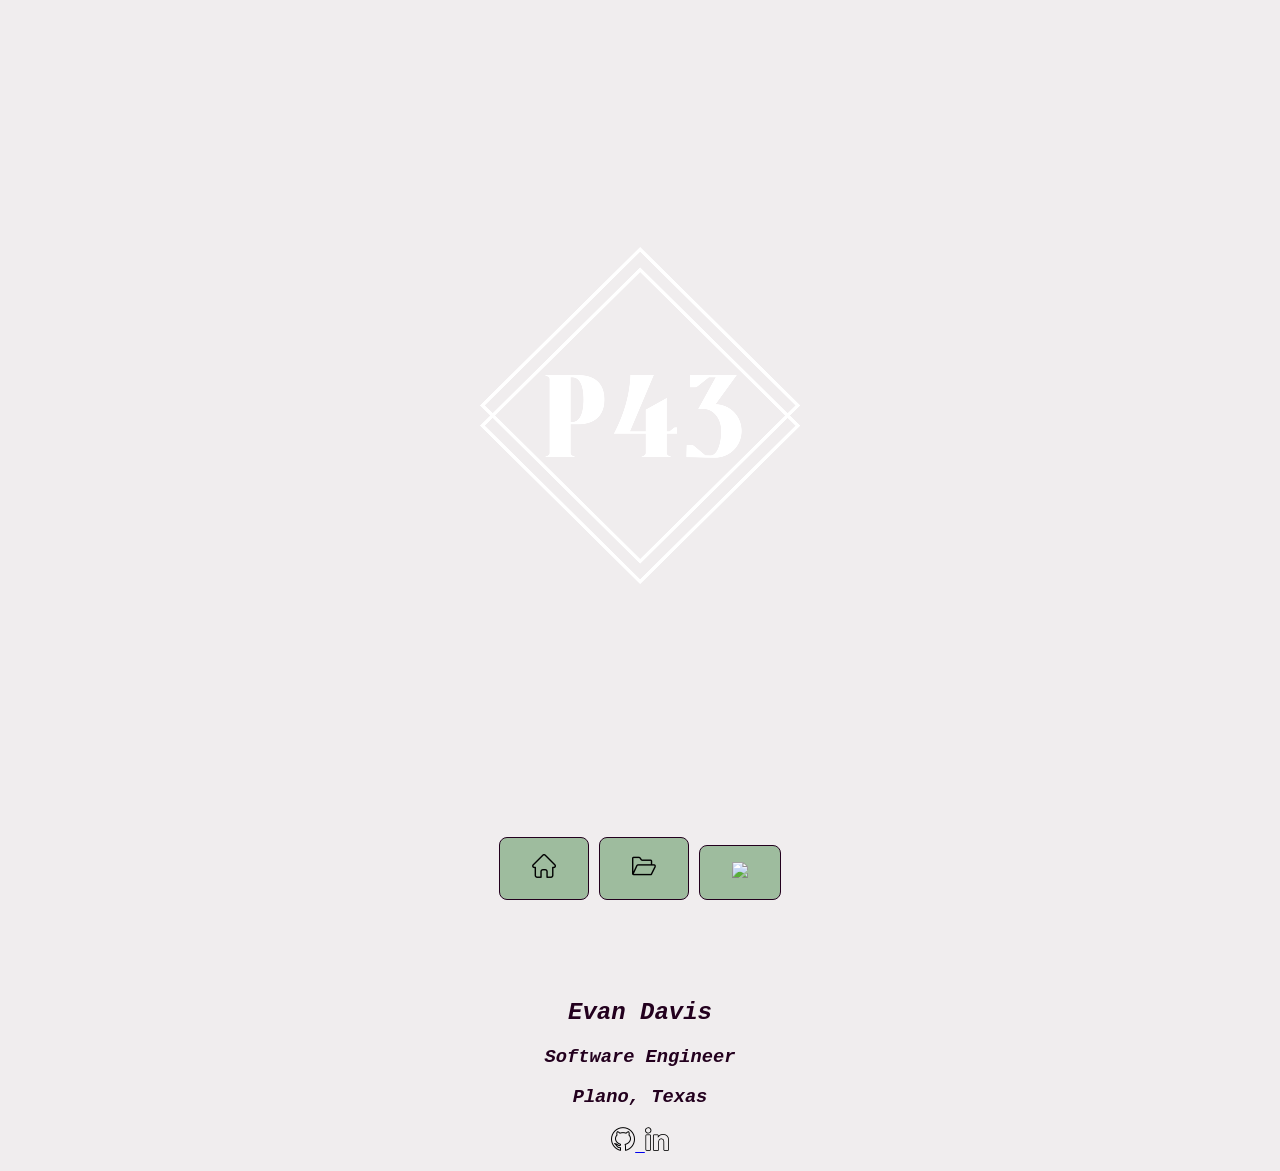
==== about.html @ 0b682a44 "Initial commit" ====
<!DOCTYPE html>
<html lang="en">
<head>
    <meta charset="UTF-8">
    <meta name="viewport" content="width=device-width, initial-scale=1.0">
    <link rel="stylesheet" href="/CSS/normalize.css">
    <link rel="stylesheet" href="/CSS/style.css">
    <title>Point 43</title>
</head>

<!--BG-Video-->
<header class="hero-container">
    <video autoplay muted loop playsinline id="bg-video">
        <source src="/Photo's/Bg-video.webm" type="video/webm">
    </video>
    <div class="overlay"></div>
    <img src="/Photo's/point43.png" class="hero-img">  
</header>

<!--Navigation Bar -->
<div class="scroll-section" id="navbar">
    <a id="button" href="/index.html">
        <img src="/Photo's/home.png" id="homepng">
    </a>
    <a id="button" href="/HTML/portfolio.html">
        <img src="/Photo's/folder.png" id="folderpng">
    </a>
    <a id="button" href="/HTML/about.html">
        <img src="/Photo's/user.png" id="userpng">
    </a>
</div>


<body>
    
</body>



<!--Footer-->
    <footer class="footer">
        <h2><i>Evan Davis</i></h2>
        <h3><i>Software Engineer</i></h3>
        <h3><i>Plano, Texas</i></h3>
        <a href="https://github.com/Point43">
            <img src="/Photo's/social.png">
        </a>
        <a href="https://www.linkedin.com/in/evan-davis-068a48363/">
            <img src="/Photo's/linkedin.png">
        </a>
    </footer>
<script src="/JS/script.js"></script>
</html>
---- CSS/style.css ----
/*HERO*/
.hero-container {
  position: relative;
  width: 100%;
  height: 100vh; /* Viewport Height */
  overflow: hidden;
  display: flex;
  justify-content: center;
  align-items: center;
}

#bg-video {
  position: absolute;
  top: 0;
  left: 0;
  width: 100%;
  height: 100%;
  z-index: -1;
  object-fit: cover;
}

/*Navigation styling*/
#navbar {
    text-align: center;
    position: sticky;
    z-index: 1000;
    bottom: 0;
    top: 0;
    justify-content: center;
}

/*Button Styling */
#button {
    background-color: #9ebc9e;
    border: 1px solid #23001e;
    padding: 16px 32px;
    text-align: center;
    text-decoration: none;
    display: inline-block;
    font-size: 16px;
    border-radius: 8px;
    align-items: center;
    transition-duration: 0.4s;
    max-width: 100%;
    object-fit: scale-down;
}

#button:hover {
   box-shadow: 0 12px 16px 0 rgba(0,0,0,0.24), 0 17px 50px 0 rgba(0,0,0,0.19);
   
}


body {
    background-color: #f0edee;
    font-family: 'Roboto mono', monospace;
    color: #23001e
}

/*Main Page Styling*/
.container {
    display: grid;
    grid-template-columns: repeat( 3, 1fr);
    gap: 20px;
    padding: 20px;
}
#container-grid{
    border: 4px solid #324e23;
    padding: 20px;
    border-radius: 10px;
}

.bio {
  display: flex;
  width: 100%;
}

.right-side {
  flex: 1;
  padding: 20px;
}

.bio-img {
  display: flex;
  justify-content: center;
  align-items: center; 
}

.headshot {
  border: 4px solid #23001e;
  border-radius: 4px;
}

.left-side {
  flex: 1;
  padding: 20px;
}

/*Portfolio Styling*/
.portfolio-container {
  display: grid;
  grid-template-columns: repeat(3, 1fr);
  column-gap: 30px;
  padding: 20px;
  align-items: center;
  row-gap: 20px;
  border-bottom: 4px solid #23001e;
  
}


.text-wrapper {
  text-align: center;
}

#portfolio-content {
  display: grid;
  grid-template-columns: repeat(6, 1fr);
  gap: 20px;
  text-align: center;
  padding: 30px;
}

/*Column Border*/
#column2 {
  border-right: 4px solid #23001e;
}

#column4 {
  border-left: 4px solid #23001e;
}







/*Scroll Animation*/
.scroll-section {
  opacity: 0;
  filter: blur(5px);
  transform: translateX(-100%);
  transition: all 1s;
}

.scroll-section.show {
  opacity: 1;
  filter:blur(0);
  transform: translateX(0);
}

.scroll-section1 {
  opacity: 0;
  filter: blur(5px);
  transform: translateX(-100%);
  transition: all 2s;
}
.scroll-section1.show {
  opacity: 1;
  filter:blur(0);
  transform: translateX(0);
}

.scroll-section2 {
  opacity: 0;
  filter: blur(5px);
  transform: translateX(-100%);
  transition: all 1.5s;
}
.scroll-section2.show {
  opacity: 1;
  filter:blur(0);
  transform: translateX(0);
}

.scroll-section3 {
  opacity: 0;
  filter: blur(5px);
  transform: translateX(-100%);
  transition: all 1s;
}
.scroll-section3.show {
  opacity: 1;
  filter:blur(0);
  transform: translateX(0);
}

/*Footer Styling*/
.footer {
  text-align: center;
  padding: 1rem;
  color: #23001e;
  opacity: 0;
  filter: blur(5px);
  transform: translateY(-100%);
  transition: all 3s;
    
}

.footer.visible {
  opacity: 1;
  filter:blur(0);
  transform: translateY(0);
}
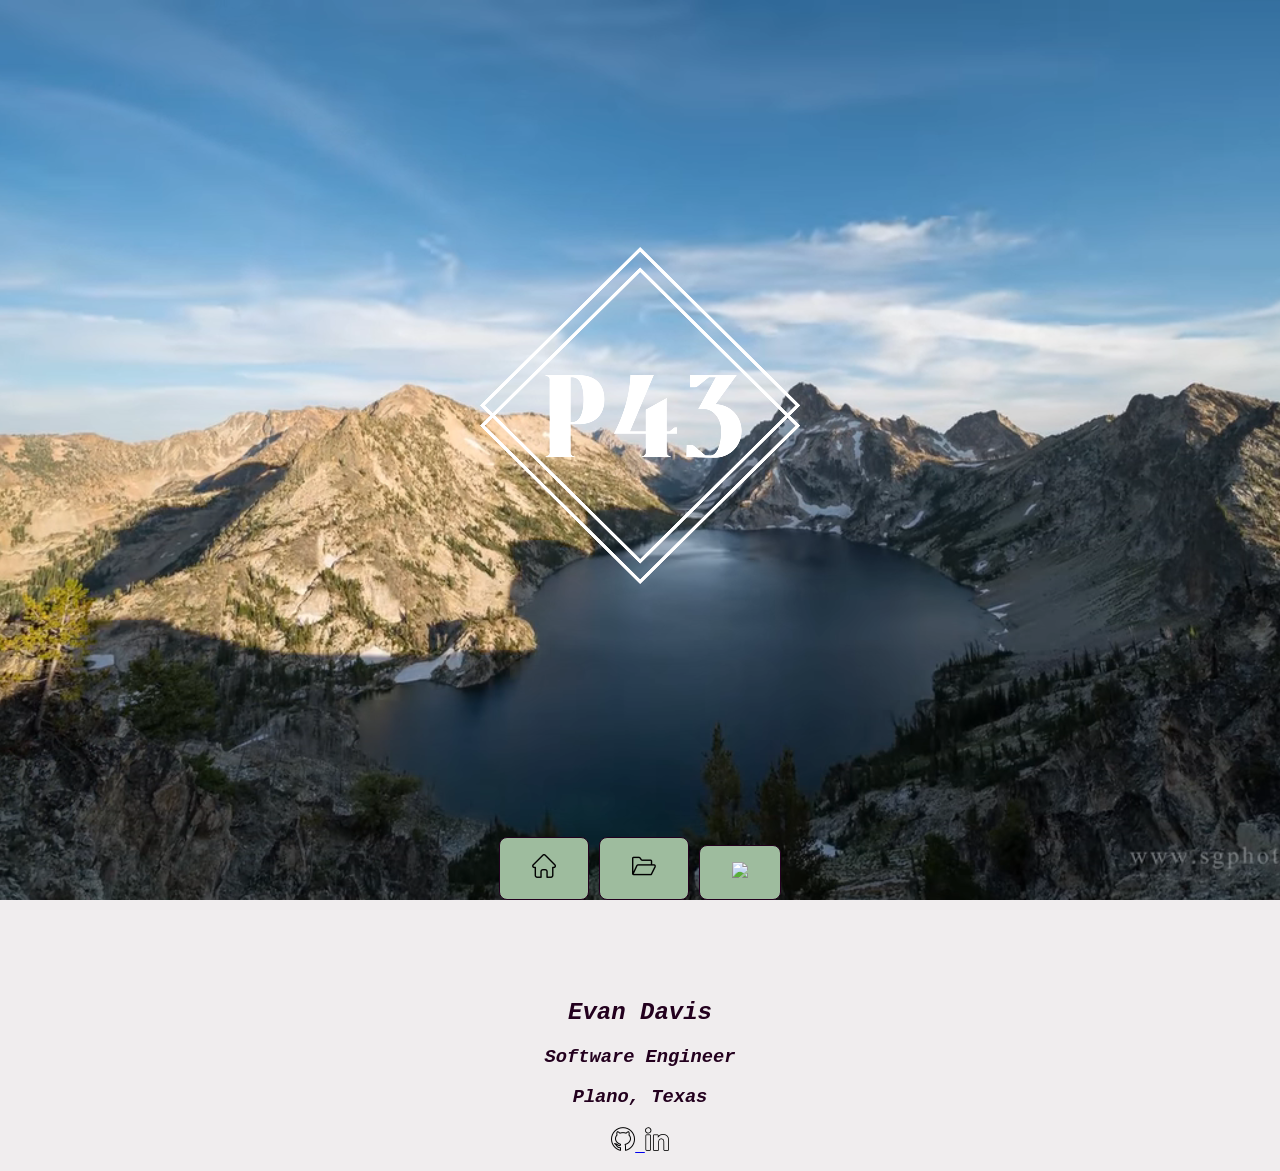
==== commit 9287c5d0: "Fixed File names" ====
--- a/about.html
+++ b/about.html
@@ -3,30 +3,30 @@
 <head>
     <meta charset="UTF-8">
     <meta name="viewport" content="width=device-width, initial-scale=1.0">
-    <link rel="stylesheet" href="/CSS/normalize.css">
-    <link rel="stylesheet" href="/CSS/style.css">
+    <link rel="stylesheet" href="CSS/normalize.css">
+    <link rel="stylesheet" href="CSS/style.css">
     <title>Point 43</title>
 </head>
 
 <!--BG-Video-->
 <header class="hero-container">
     <video autoplay muted loop playsinline id="bg-video">
-        <source src="/Photo's/Bg-video.webm" type="video/webm">
+        <source src="Photo's/Bg-Video.webm" type="video/webm">
     </video>
     <div class="overlay"></div>
-    <img src="/Photo's/point43.png" class="hero-img">  
+    <img src="Photo's/point43.png" class="hero-img">  
 </header>
 
 <!--Navigation Bar -->
 <div class="scroll-section" id="navbar">
-    <a id="button" href="/index.html">
-        <img src="/Photo's/home.png" id="homepng">
+    <a id="button" href="index.html">
+        <img src="Photo's/home.png" id="homepng">
     </a>
-    <a id="button" href="/HTML/portfolio.html">
-        <img src="/Photo's/folder.png" id="folderpng">
+    <a id="button" href="portfolio.html">
+        <img src="Photo's/folder.png" id="folderpng">
     </a>
-    <a id="button" href="/HTML/about.html">
-        <img src="/Photo's/user.png" id="userpng">
+    <a id="button" href="about.html">
+        <img src="Photo's/user.png" id="userpng">
     </a>
 </div>
 
@@ -43,11 +43,11 @@
         <h3><i>Software Engineer</i></h3>
         <h3><i>Plano, Texas</i></h3>
         <a href="https://github.com/Point43">
-            <img src="/Photo's/social.png">
+            <img src="Photo's/social.png">
         </a>
         <a href="https://www.linkedin.com/in/evan-davis-068a48363/">
-            <img src="/Photo's/linkedin.png">
+            <img src="Photo's/linkedin.png">
         </a>
     </footer>
-<script src="/JS/script.js"></script>
+<script src="JS/script.js"></script>
 </html>
